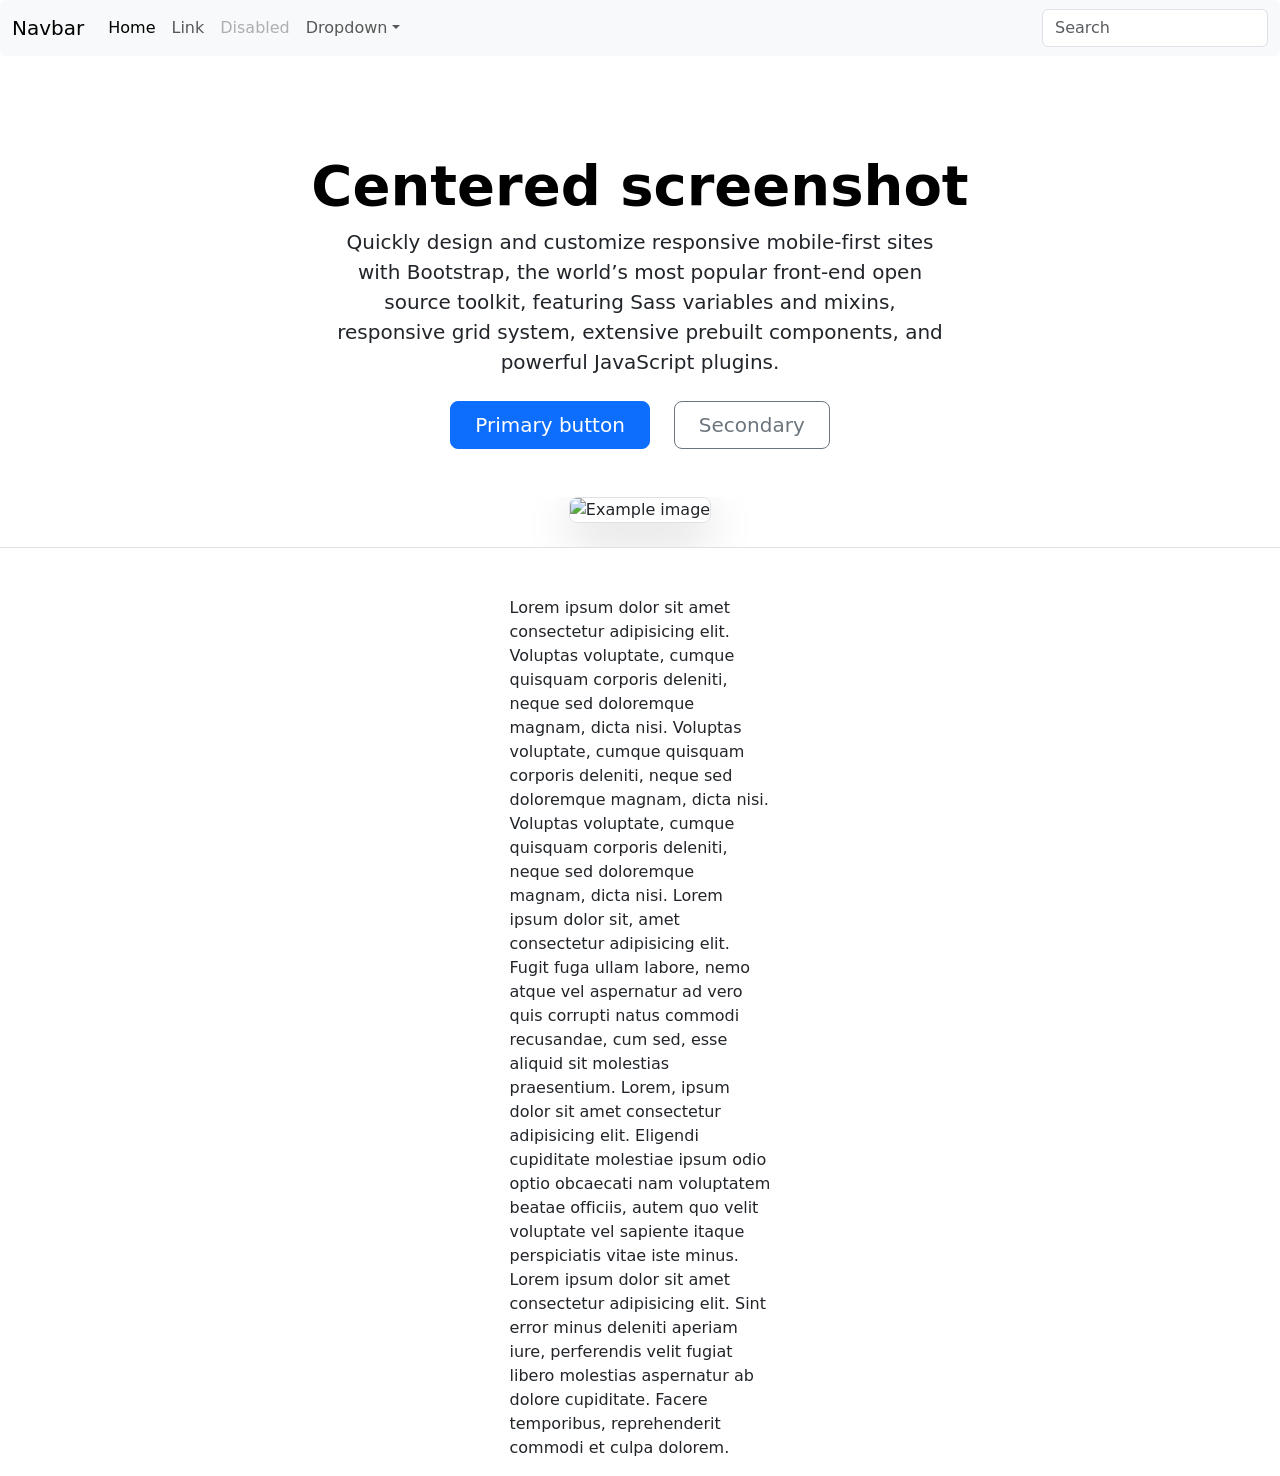
==== pw2-p1/bootstrap.html @ 76e95fe8 "cambio de carpeta de bootstrap.html" ====
<!doctype html>
<html lang="es">
  <head>
    <meta charset="UTF-8" />
    <meta name="viewport" content="width=device-width, initial-scale=1.0" />
    <title>Bootstrap Example</title>
    <link
      href="https://cdn.jsdelivr.net/npm/bootstrap@5.3.8/dist/css/bootstrap.min.css"
      rel="stylesheet"
      integrity="sha384-sRIl4kxILFvY47J16cr9ZwB07vP4J8+LH7qKQnuqkuIAvNWLzeN8tE5YBujZqJLB"
      crossorigin="anonymous"
    />
    <script
      src="https://cdn.jsdelivr.net/npm/bootstrap@5.3.8/dist/js/bootstrap.bundle.min.js"
      integrity="sha384-FKyoEForCGlyvwx9Hj09JcYn3nv7wiPVlz7YYwJrWVcXK/BmnVDxM+D2scQbITxI"
      crossorigin="anonymous"
    ></script>
  </head>
  <body>
    <section>
      <nav
        class="navbar navbar-expand-lg bg-body-tertiary rounded"
        aria-label="Eleventh navbar example"
      >
        <div class="container-fluid">
          <a class="navbar-brand" href="#">Navbar</a>
          <button
            class="navbar-toggler"
            type="button"
            data-bs-toggle="collapse"
            data-bs-target="#navbarsExample09"
            aria-controls="navbarsExample09"
            aria-expanded="false"
            aria-label="Toggle navigation"
          >
            <span class="navbar-toggler-icon"></span>
          </button>
          <div class="collapse navbar-collapse" id="navbarsExample09">
            <ul class="navbar-nav me-auto mb-2 mb-lg-0">
              <li class="nav-item">
                <a class="nav-link active" aria-current="page" href="#">Home</a>
              </li>
              <li class="nav-item"><a class="nav-link" href="#">Link</a></li>
              <li class="nav-item">
                <a class="nav-link disabled" aria-disabled="true">Disabled</a>
              </li>
              <li class="nav-item dropdown">
                <a
                  class="nav-link dropdown-toggle"
                  href="#"
                  data-bs-toggle="dropdown"
                  aria-expanded="false"
                  >Dropdown</a
                >
                <ul class="dropdown-menu">
                  <li><a class="dropdown-item" href="#">Action</a></li>
                  <li><a class="dropdown-item" href="#">Another action</a></li>
                  <li>
                    <a class="dropdown-item" href="#">Something else here</a>
                  </li>
                </ul>
              </li>
            </ul>
            <form role="search">
              <input
                class="form-control"
                type="search"
                placeholder="Search"
                aria-label="Search"
              />
            </form>
          </div>
        </div>
      </nav>
    </section>

    <!-- 
    Todas las clases con P son de padding
    Si tienen X o Y, se refiere a los ejes, es decir, si es X, se aplica a izquierda y derecha, si es Y, se aplica a arriba y abajo
    Si se utiliza una letra ya sea T, B, L o R, se refiere a la dirección, es decir, si es T, se aplica a arriba, si es B, se aplica a abajo, si es L, se aplica a la izquierda y si es R, se aplica a la derecha
    Si solo se deja la P, se aplica a los 4 lados
    Si se deja un número, se refiere a la cantidad de espacio, siendo 0 el mínimo y 5 el máximo. Si se deja auto, se ajusta automáticamente al contenido
     -->

    <!--El hero panel-->
    <section>
      <div class="px-4 pt-5 my-5 text-center border-bottom">
        <h1 class="display-4 fw-bold text-body-emphasis">
          Centered screenshot
        </h1>
        <div class="col-lg-6 mx-auto">
          <p class="lead mb-4">
            Quickly design and customize responsive mobile-first sites with
            Bootstrap, the world’s most popular front-end open source toolkit,
            featuring Sass variables and mixins, responsive grid system,
            extensive prebuilt components, and powerful JavaScript plugins.
          </p>
          <div class="d-grid gap-2 d-sm-flex justify-content-sm-center mb-5">
            <button type="button" class="btn btn-primary btn-lg px-4 me-sm-3">
              Primary button
            </button>
            <button type="button" class="btn btn-outline-secondary btn-lg px-4">
              Secondary
            </button>
          </div>
        </div>
        <div class="overflow-hidden" style="max-height: 30vh">
          <div class="container px-5">
            <img
              src="https://picsum.photos/id/20/1024/720"
              class="img-fluid border rounded-3 shadow-lg mb-4"
              alt="Example image"
              width="700"
              height="500"
              loading="lazy"
            />
          </div>
        </div>
      </div>
    </section>

    <section class="container">
      <div class="row justify-content-center">
        <p class="col-xs-12 col-md-6 col-lg-3 col-xxl-6 b-1">
          Lorem ipsum dolor sit amet consectetur adipisicing elit. Voluptas
          voluptate, cumque quisquam corporis deleniti, neque sed doloremque
          magnam, dicta nisi. Voluptas voluptate, cumque quisquam corporis
          deleniti, neque sed doloremque magnam, dicta nisi. Voluptas
          voluptate, cumque quisquam corporis deleniti, neque sed doloremque
          magnam, dicta nisi.
          Lorem ipsum dolor sit, amet consectetur adipisicing elit. Fugit fuga ullam labore, nemo atque vel aspernatur ad vero quis corrupti natus commodi recusandae, cum sed, esse aliquid sit molestias praesentium.
          Lorem, ipsum dolor sit amet consectetur adipisicing elit. Eligendi cupiditate molestiae ipsum odio optio obcaecati nam voluptatem beatae officiis, autem quo velit voluptate vel sapiente itaque perspiciatis vitae iste minus.
          Lorem ipsum dolor sit amet consectetur adipisicing elit. Sint error minus deleniti aperiam iure, perferendis velit fugiat libero molestias aspernatur ab dolore cupiditate. Facere temporibus, reprehenderit commodi et culpa dolorem.
        </p>
      </div>
    </section>
  </body>
</html>
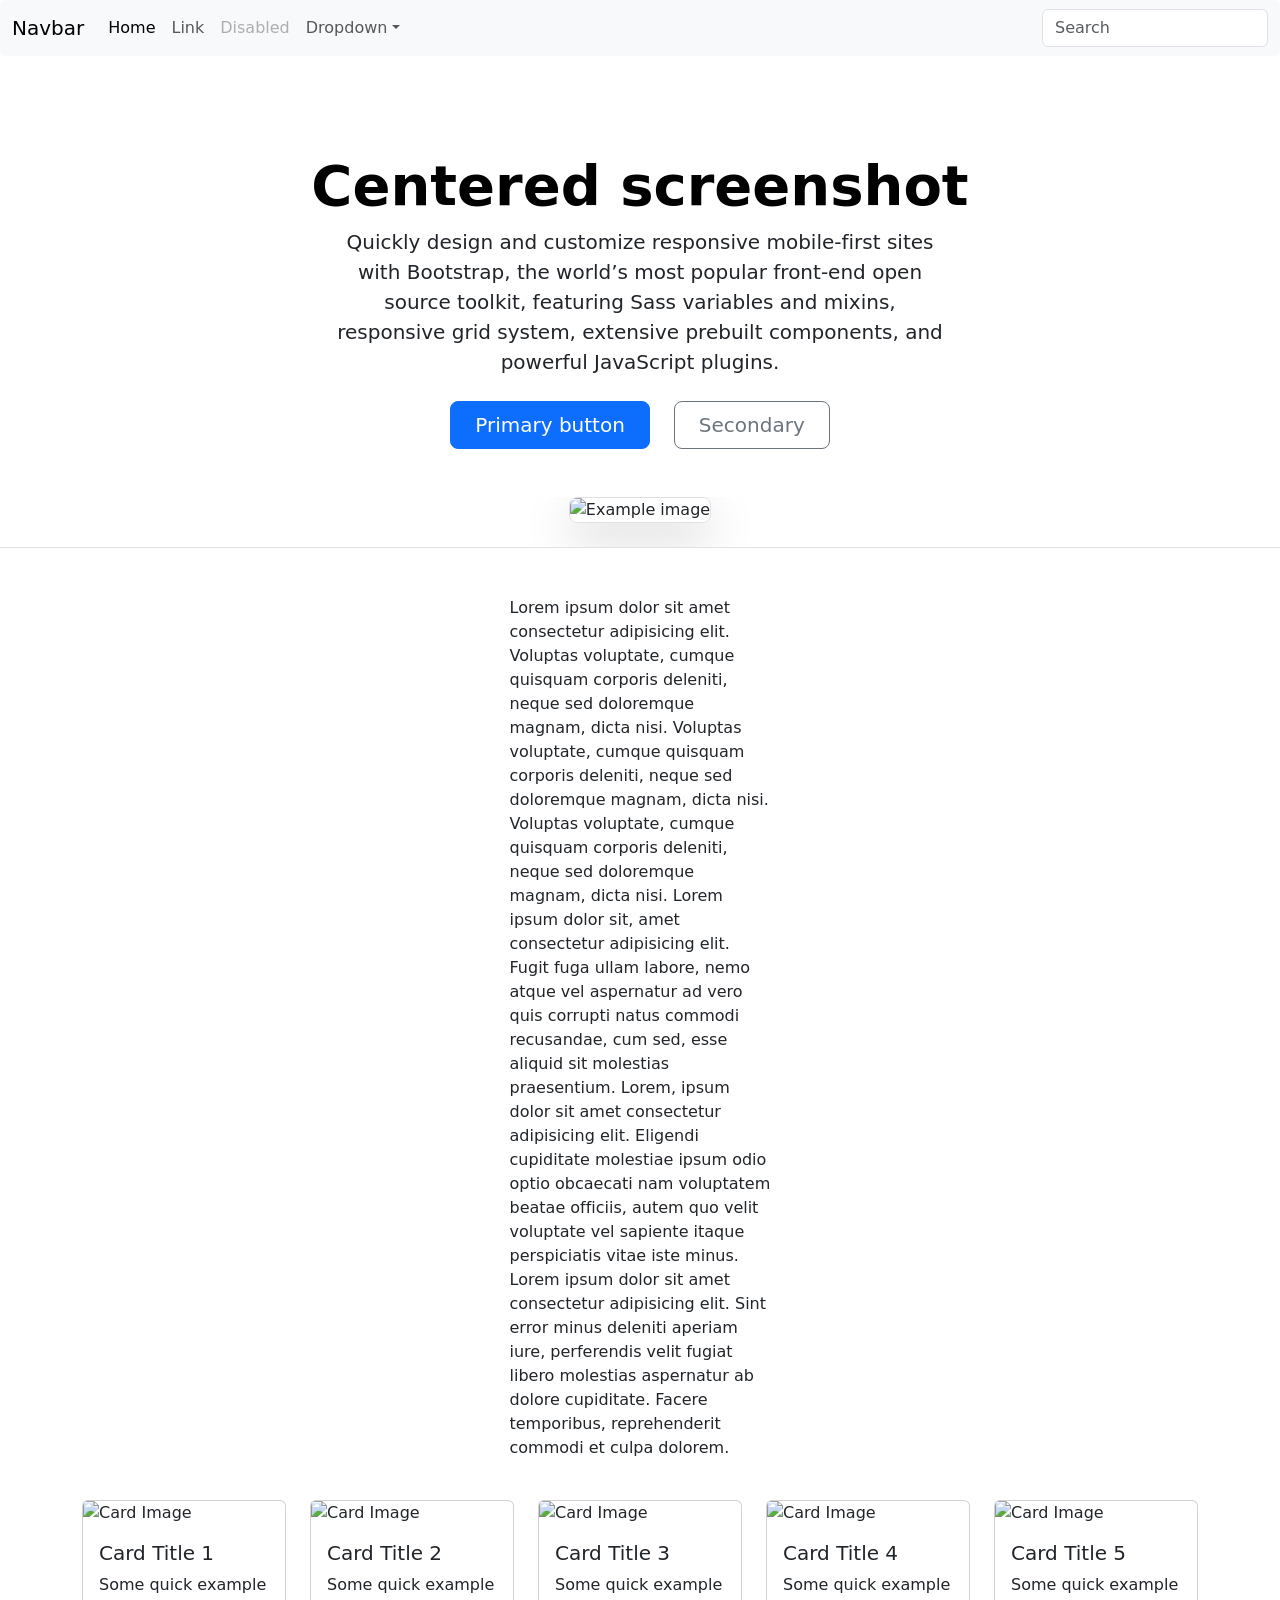
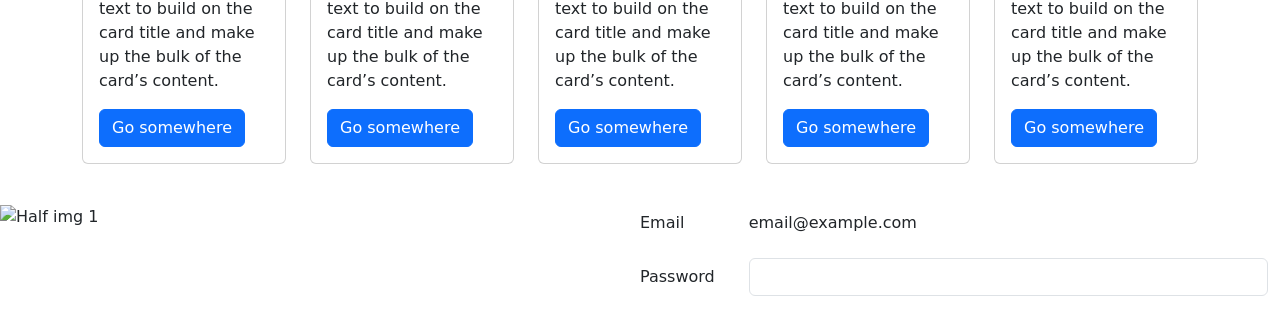
==== commit b763fa80: "Centrar formulario con d-flex en ultima seccion" ====
--- a/pw2-p1/bootstrap.html
+++ b/pw2-p1/bootstrap.html
@@ -1,80 +1,55 @@
 <!doctype html>
 <html lang="es">
-  <head>
-    <meta charset="UTF-8" />
-    <meta name="viewport" content="width=device-width, initial-scale=1.0" />
-    <title>Bootstrap Example</title>
-    <link
-      href="https://cdn.jsdelivr.net/npm/bootstrap@5.3.8/dist/css/bootstrap.min.css"
-      rel="stylesheet"
-      integrity="sha384-sRIl4kxILFvY47J16cr9ZwB07vP4J8+LH7qKQnuqkuIAvNWLzeN8tE5YBujZqJLB"
-      crossorigin="anonymous"
-    />
-    <script
-      src="https://cdn.jsdelivr.net/npm/bootstrap@5.3.8/dist/js/bootstrap.bundle.min.js"
-      integrity="sha384-FKyoEForCGlyvwx9Hj09JcYn3nv7wiPVlz7YYwJrWVcXK/BmnVDxM+D2scQbITxI"
-      crossorigin="anonymous"
-    ></script>
-  </head>
-  <body>
-    <section>
-      <nav
-        class="navbar navbar-expand-lg bg-body-tertiary rounded"
-        aria-label="Eleventh navbar example"
-      >
-        <div class="container-fluid">
-          <a class="navbar-brand" href="#">Navbar</a>
-          <button
-            class="navbar-toggler"
-            type="button"
-            data-bs-toggle="collapse"
-            data-bs-target="#navbarsExample09"
-            aria-controls="navbarsExample09"
-            aria-expanded="false"
-            aria-label="Toggle navigation"
-          >
-            <span class="navbar-toggler-icon"></span>
-          </button>
-          <div class="collapse navbar-collapse" id="navbarsExample09">
-            <ul class="navbar-nav me-auto mb-2 mb-lg-0">
-              <li class="nav-item">
-                <a class="nav-link active" aria-current="page" href="#">Home</a>
-              </li>
-              <li class="nav-item"><a class="nav-link" href="#">Link</a></li>
-              <li class="nav-item">
-                <a class="nav-link disabled" aria-disabled="true">Disabled</a>
-              </li>
-              <li class="nav-item dropdown">
-                <a
-                  class="nav-link dropdown-toggle"
-                  href="#"
-                  data-bs-toggle="dropdown"
-                  aria-expanded="false"
-                  >Dropdown</a
-                >
-                <ul class="dropdown-menu">
-                  <li><a class="dropdown-item" href="#">Action</a></li>
-                  <li><a class="dropdown-item" href="#">Another action</a></li>
-                  <li>
-                    <a class="dropdown-item" href="#">Something else here</a>
-                  </li>
-                </ul>
-              </li>
-            </ul>
-            <form role="search">
-              <input
-                class="form-control"
-                type="search"
-                placeholder="Search"
-                aria-label="Search"
-              />
-            </form>
-          </div>
-        </div>
-      </nav>
-    </section>
-
-    <!-- 
+
+<head>
+  <meta charset="UTF-8" />
+  <meta name="viewport" content="width=device-width, initial-scale=1.0" />
+  <title>Bootstrap Example</title>
+  <link href="https://cdn.jsdelivr.net/npm/bootstrap@5.3.8/dist/css/bootstrap.min.css" rel="stylesheet"
+    integrity="sha384-sRIl4kxILFvY47J16cr9ZwB07vP4J8+LH7qKQnuqkuIAvNWLzeN8tE5YBujZqJLB" crossorigin="anonymous" />
+  <script src="https://cdn.jsdelivr.net/npm/bootstrap@5.3.8/dist/js/bootstrap.bundle.min.js"
+    integrity="sha384-FKyoEForCGlyvwx9Hj09JcYn3nv7wiPVlz7YYwJrWVcXK/BmnVDxM+D2scQbITxI"
+    crossorigin="anonymous"></script>
+</head>
+
+<body>
+  <section>
+    <nav class="navbar navbar-expand-lg bg-body-tertiary rounded" aria-label="Eleventh navbar example">
+      <div class="container-fluid">
+        <a class="navbar-brand" href="#">Navbar</a>
+        <button class="navbar-toggler" type="button" data-bs-toggle="collapse" data-bs-target="#navbarsExample09"
+          aria-controls="navbarsExample09" aria-expanded="false" aria-label="Toggle navigation">
+          <span class="navbar-toggler-icon"></span>
+        </button>
+        <div class="collapse navbar-collapse" id="navbarsExample09">
+          <ul class="navbar-nav me-auto mb-2 mb-lg-0">
+            <li class="nav-item">
+              <a class="nav-link active" aria-current="page" href="#">Home</a>
+            </li>
+            <li class="nav-item"><a class="nav-link" href="#">Link</a></li>
+            <li class="nav-item">
+              <a class="nav-link disabled" aria-disabled="true">Disabled</a>
+            </li>
+            <li class="nav-item dropdown">
+              <a class="nav-link dropdown-toggle" href="#" data-bs-toggle="dropdown" aria-expanded="false">Dropdown</a>
+              <ul class="dropdown-menu">
+                <li><a class="dropdown-item" href="#">Action</a></li>
+                <li><a class="dropdown-item" href="#">Another action</a></li>
+                <li>
+                  <a class="dropdown-item" href="#">Something else here</a>
+                </li>
+              </ul>
+            </li>
+          </ul>
+          <form role="search">
+            <input class="form-control" type="search" placeholder="Search" aria-label="Search" />
+          </form>
+        </div>
+      </div>
+    </nav>
+  </section>
+
+  <!-- 
     Todas las clases con P son de padding
     Si tienen X o Y, se refiere a los ejes, es decir, si es X, se aplica a izquierda y derecha, si es Y, se aplica a arriba y abajo
     Si se utiliza una letra ya sea T, B, L o R, se refiere a la dirección, es decir, si es T, se aplica a arriba, si es B, se aplica a abajo, si es L, se aplica a la izquierda y si es R, se aplica a la derecha
@@ -82,57 +57,158 @@
     Si se deja un número, se refiere a la cantidad de espacio, siendo 0 el mínimo y 5 el máximo. Si se deja auto, se ajusta automáticamente al contenido
      -->
 
-    <!--El hero panel-->
-    <section>
-      <div class="px-4 pt-5 my-5 text-center border-bottom">
-        <h1 class="display-4 fw-bold text-body-emphasis">
-          Centered screenshot
-        </h1>
-        <div class="col-lg-6 mx-auto">
-          <p class="lead mb-4">
-            Quickly design and customize responsive mobile-first sites with
-            Bootstrap, the world’s most popular front-end open source toolkit,
-            featuring Sass variables and mixins, responsive grid system,
-            extensive prebuilt components, and powerful JavaScript plugins.
-          </p>
-          <div class="d-grid gap-2 d-sm-flex justify-content-sm-center mb-5">
-            <button type="button" class="btn btn-primary btn-lg px-4 me-sm-3">
-              Primary button
-            </button>
-            <button type="button" class="btn btn-outline-secondary btn-lg px-4">
-              Secondary
-            </button>
-          </div>
-        </div>
-        <div class="overflow-hidden" style="max-height: 30vh">
-          <div class="container px-5">
-            <img
-              src="https://picsum.photos/id/20/1024/720"
-              class="img-fluid border rounded-3 shadow-lg mb-4"
-              alt="Example image"
-              width="700"
-              height="500"
-              loading="lazy"
-            />
-          </div>
-        </div>
-      </div>
-    </section>
-
-    <section class="container">
+  <!--El hero panel-->
+  <section>
+    <div class="px-4 pt-5 my-5 text-center border-bottom">
+      <h1 class="display-4 fw-bold text-body-emphasis">
+        Centered screenshot
+      </h1>
+      <div class="col-lg-6 mx-auto">
+        <p class="lead mb-4">
+          Quickly design and customize responsive mobile-first sites with
+          Bootstrap, the world’s most popular front-end open source toolkit,
+          featuring Sass variables and mixins, responsive grid system,
+          extensive prebuilt components, and powerful JavaScript plugins.
+        </p>
+        <div class="d-grid gap-2 d-sm-flex justify-content-sm-center mb-5">
+          <button type="button" class="btn btn-primary btn-lg px-4 me-sm-3">
+            Primary button
+          </button>
+          <button type="button" class="btn btn-outline-secondary btn-lg px-4">
+            Secondary
+          </button>
+        </div>
+      </div>
+      <div class="overflow-hidden" style="max-height: 30vh">
+        <div class="container px-5">
+          <img src="https://picsum.photos/id/20/1024/720" class="img-fluid border rounded-3 shadow-lg mb-4"
+            alt="Example image" width="700" height="500" loading="lazy" />
+        </div>
+      </div>
+    </div>
+  </section>
+
+  <section class="container">
+    <div class="row justify-content-center">
+      <p class="col-xs-12 col-md-6 col-lg-3 col-xxl-6 b-1">
+        Lorem ipsum dolor sit amet consectetur adipisicing elit. Voluptas
+        voluptate, cumque quisquam corporis deleniti, neque sed doloremque
+        magnam, dicta nisi. Voluptas voluptate, cumque quisquam corporis
+        deleniti, neque sed doloremque magnam, dicta nisi. Voluptas voluptate,
+        cumque quisquam corporis deleniti, neque sed doloremque magnam, dicta
+        nisi. Lorem ipsum dolor sit, amet consectetur adipisicing elit. Fugit
+        fuga ullam labore, nemo atque vel aspernatur ad vero quis corrupti
+        natus commodi recusandae, cum sed, esse aliquid sit molestias
+        praesentium. Lorem, ipsum dolor sit amet consectetur adipisicing elit.
+        Eligendi cupiditate molestiae ipsum odio optio obcaecati nam
+        voluptatem beatae officiis, autem quo velit voluptate vel sapiente
+        itaque perspiciatis vitae iste minus. Lorem ipsum dolor sit amet
+        consectetur adipisicing elit. Sint error minus deleniti aperiam iure,
+        perferendis velit fugiat libero molestias aspernatur ab dolore
+        cupiditate. Facere temporibus, reprehenderit commodi et culpa dolorem.
+      </p>
+    </div>
+  </section>
+
+  <section>
+    <div class="container mt-4">
       <div class="row justify-content-center">
-        <p class="col-xs-12 col-md-6 col-lg-3 col-xxl-6 b-1">
-          Lorem ipsum dolor sit amet consectetur adipisicing elit. Voluptas
-          voluptate, cumque quisquam corporis deleniti, neque sed doloremque
-          magnam, dicta nisi. Voluptas voluptate, cumque quisquam corporis
-          deleniti, neque sed doloremque magnam, dicta nisi. Voluptas
-          voluptate, cumque quisquam corporis deleniti, neque sed doloremque
-          magnam, dicta nisi.
-          Lorem ipsum dolor sit, amet consectetur adipisicing elit. Fugit fuga ullam labore, nemo atque vel aspernatur ad vero quis corrupti natus commodi recusandae, cum sed, esse aliquid sit molestias praesentium.
-          Lorem, ipsum dolor sit amet consectetur adipisicing elit. Eligendi cupiditate molestiae ipsum odio optio obcaecati nam voluptatem beatae officiis, autem quo velit voluptate vel sapiente itaque perspiciatis vitae iste minus.
-          Lorem ipsum dolor sit amet consectetur adipisicing elit. Sint error minus deleniti aperiam iure, perferendis velit fugiat libero molestias aspernatur ab dolore cupiditate. Facere temporibus, reprehenderit commodi et culpa dolorem.
-        </p>
-      </div>
-    </section>
-  </body>
-</html>
+        <div class="col-12 col-sm-6 col-md-4 col-lg-3 col-xl mb-4">
+          <div class="card h-100">
+            <img src="https://placehold.co/300x200" class="card-img-top" alt="Card Image" />
+            <div class="card-body">
+              <h5 class="card-title">Card Title 1</h5>
+              <p class="card-text">
+                Some quick example text to build on the card title and make up
+                the bulk of the card’s content.
+              </p>
+              <a href="#" class="btn btn-primary">Go somewhere</a>
+            </div>
+          </div>
+        </div>
+        <div class="col-12 col-sm-6 col-md-4 col-lg-3 col-xl mb-4">
+          <div class="card h-100">
+            <img src="https://placehold.co/300x200" class="card-img-top" alt="Card Image" />
+            <div class="card-body">
+              <h5 class="card-title">Card Title 2</h5>
+              <p class="card-text">
+                Some quick example text to build on the card title and make up
+                the bulk of the card’s content.
+              </p>
+              <a href="#" class="btn btn-primary">Go somewhere</a>
+            </div>
+          </div>
+        </div>
+        <div class="col-12 col-sm-6 col-md-4 col-lg-3 col-xl mb-4">
+          <div class="card h-100">
+            <img src="https://placehold.co/300x200" class="card-img-top" alt="Card Image" />
+            <div class="card-body">
+              <h5 class="card-title">Card Title 3</h5>
+              <p class="card-text">
+                Some quick example text to build on the card title and make up
+                the bulk of the card’s content.
+              </p>
+              <a href="#" class="btn btn-primary">Go somewhere</a>
+            </div>
+          </div>
+        </div>
+        <div class="col-12 col-sm-6 col-md-4 col-lg-3 col-xl mb-4">
+          <div class="card h-100">
+            <img src="https://placehold.co/300x200" class="card-img-top" alt="Card Image" />
+            <div class="card-body">
+              <h5 class="card-title">Card Title 4</h5>
+              <p class="card-text">
+                Some quick example text to build on the card title and make up
+                the bulk of the card’s content.
+              </p>
+              <a href="#" class="btn btn-primary">Go somewhere</a>
+            </div>
+          </div>
+        </div>
+        <div class="col-12 col-sm-6 col-md-4 col-lg-3 col-xl mb-4">
+          <div class="card h-100">
+            <img src="https://placehold.co/300x200" class="card-img-top" alt="Card Image" />
+            <div class="card-body">
+              <h5 class="card-title">Card Title 5</h5>
+              <p class="card-text">
+                Some quick example text to build on the card title and make up
+                the bulk of the card’s content.
+              </p>
+              <a href="#" class="btn btn-primary">Go somewhere</a>
+            </div>
+          </div>
+        </div>
+      </div>
+    </div>
+  </section>
+
+  <section class="container-fluid mt-3 mb-8">
+    <div class="row">
+      <div class="col p-0">
+        <picture>
+          <source srcset="https://picsum.photos/id/200/800/800" media="(min-width: 1025px)" />
+          <source srcset="https://picsum.photos/id/200/480/480" media="(min-width: 1025px)" />
+          <img src="https://picsum.photos/id/200/380/380" alt="Half img 1" class="object-fit-cover w-100 h-100" />
+        </picture>
+      </div>
+      <div class="col flex-grow-1 d-flex justify-content-center align-items-center">
+        <div class="w-100">
+          <div class="mb-3 row">
+            <label for="staticEmail" class="col-sm-2 col-form-label">Email</label>
+            <div class="col-sm-10">
+              <input type="text" readonly class="form-control-plaintext" id="staticEmail" value="email@example.com" />
+            </div>
+          </div>
+          <div class="mb-3 row">
+            <label for="inputPassword" class="col-sm-2 col-form-label">Password</label>
+            <div class="col-sm-10">
+              <input type="password" class="form-control" id="inputPassword" />
+            </div>
+          </div>
+        </div>
+      </div>
+    </div>
+  </section>
+</body>
+
+</html>
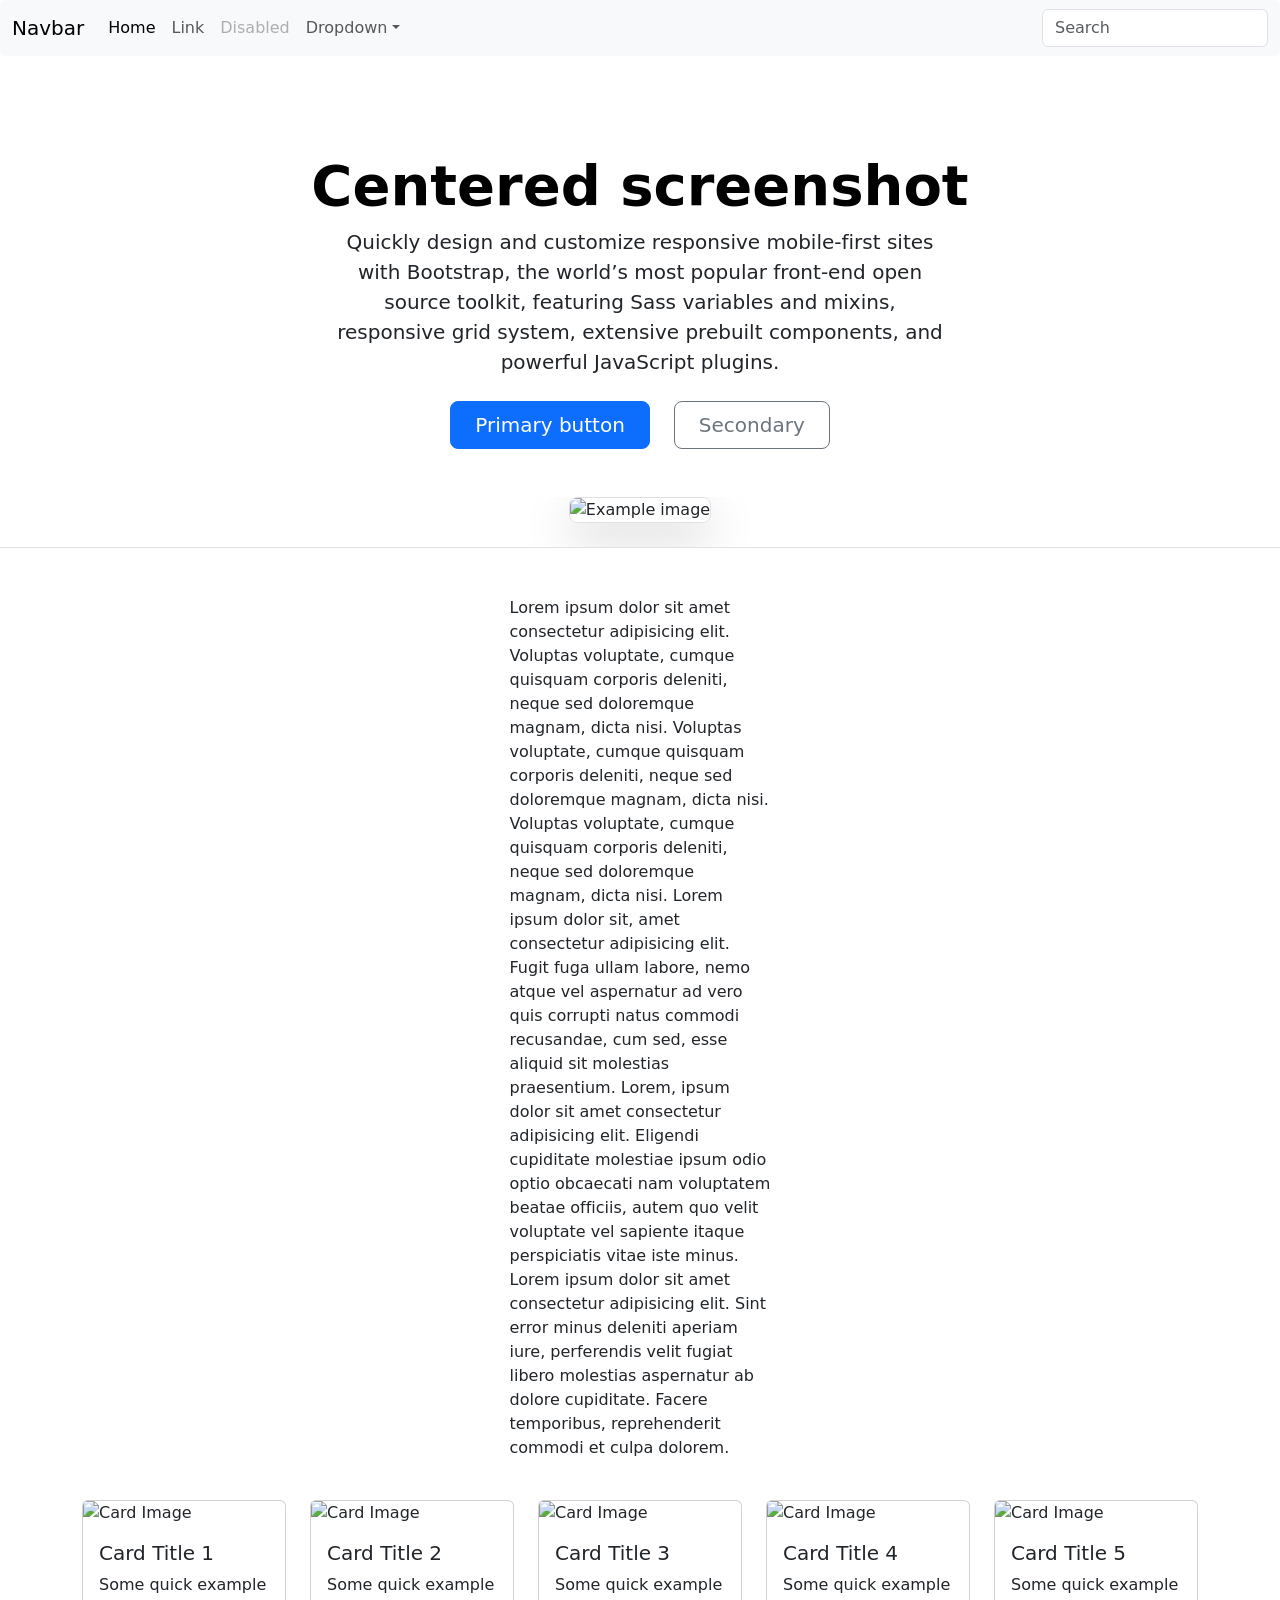
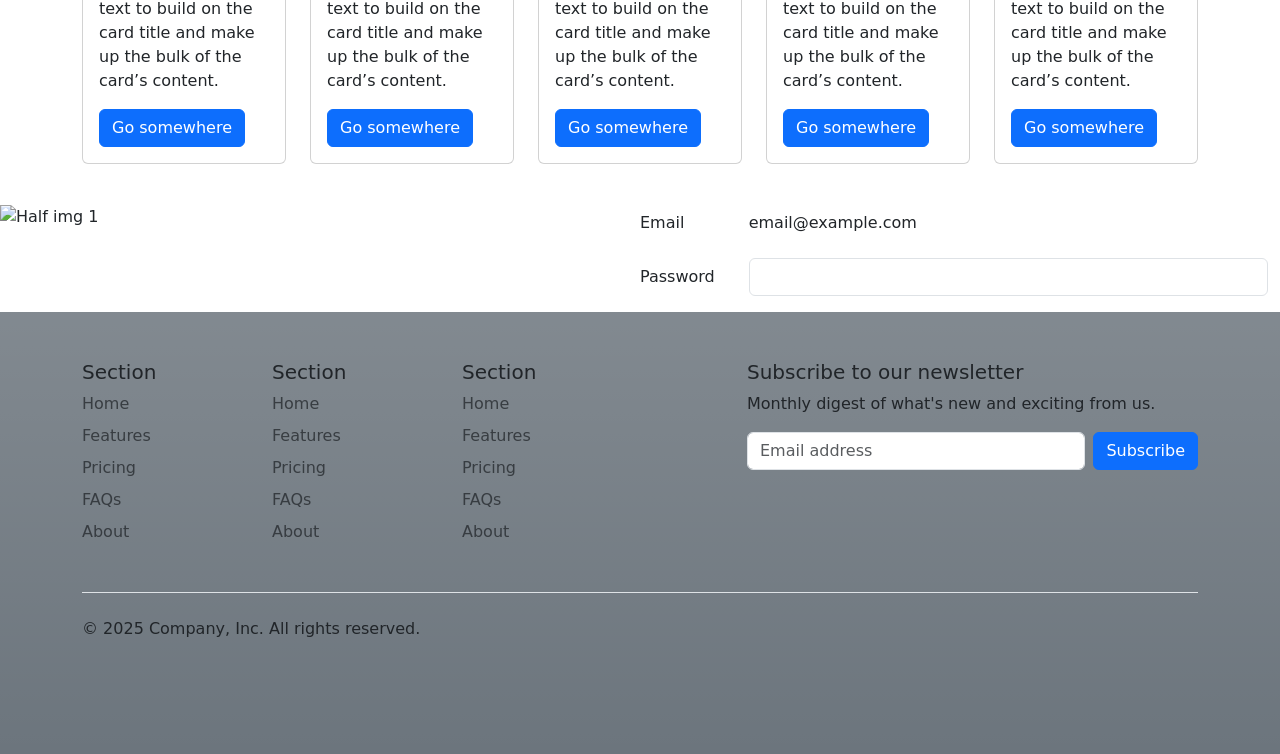
==== commit af9cac04: "Avance Cafeteria (faltan imagenes)" ====
--- a/pw2-p1/bootstrap.html
+++ b/pw2-p1/bootstrap.html
@@ -209,6 +209,65 @@
       </div>
     </div>
   </section>
+
+  <footer class="py-5 bg-secondary bg-gradient">
+    <div class="container">
+        <div class="row">
+          <div class="col-6 col-md-2 mb-3">
+            <h5>Section</h5>
+            <ul class="nav flex-column">
+              <li class="nav-item mb-2"><a href="#" class="nav-link p-0 text-body-secondary">Home</a></li>
+              <li class="nav-item mb-2"><a href="#" class="nav-link p-0 text-body-secondary">Features</a></li>
+              <li class="nav-item mb-2"><a href="#" class="nav-link p-0 text-body-secondary">Pricing</a></li>
+              <li class="nav-item mb-2"><a href="#" class="nav-link p-0 text-body-secondary">FAQs</a></li>
+              <li class="nav-item mb-2"><a href="#" class="nav-link p-0 text-body-secondary">About</a></li>
+            </ul>
+          </div>
+          <div class="col-6 col-md-2 mb-3">
+            <h5>Section</h5>
+            <ul class="nav flex-column">
+              <li class="nav-item mb-2"><a href="#" class="nav-link p-0 text-body-secondary">Home</a></li>
+              <li class="nav-item mb-2"><a href="#" class="nav-link p-0 text-body-secondary">Features</a></li>
+              <li class="nav-item mb-2"><a href="#" class="nav-link p-0 text-body-secondary">Pricing</a></li>
+              <li class="nav-item mb-2"><a href="#" class="nav-link p-0 text-body-secondary">FAQs</a></li>
+              <li class="nav-item mb-2"><a href="#" class="nav-link p-0 text-body-secondary">About</a></li>
+            </ul>
+          </div>
+          <div class="col-6 col-md-2 mb-3">
+            <h5>Section</h5>
+            <ul class="nav flex-column">
+              <li class="nav-item mb-2"><a href="#" class="nav-link p-0 text-body-secondary">Home</a></li>
+              <li class="nav-item mb-2"><a href="#" class="nav-link p-0 text-body-secondary">Features</a></li>
+              <li class="nav-item mb-2"><a href="#" class="nav-link p-0 text-body-secondary">Pricing</a></li>
+              <li class="nav-item mb-2"><a href="#" class="nav-link p-0 text-body-secondary">FAQs</a></li>
+              <li class="nav-item mb-2"><a href="#" class="nav-link p-0 text-body-secondary">About</a></li>
+            </ul>
+          </div>
+          <div class="col-md-5 offset-md-1 mb-3">
+            <form>
+              <h5>Subscribe to our newsletter</h5>
+              <p>Monthly digest of what's new and exciting from us.</p>
+              <div class="d-flex flex-column flex-sm-row w-100 gap-2"> <label for="newsletter1"
+                  class="visually-hidden">Email address</label> <input id="newsletter1" type="email" class="form-control"
+                  placeholder="Email address"> <button class="btn btn-primary" type="button">Subscribe</button> </div>
+            </form>
+          </div>
+        </div>
+        <div class="d-flex flex-column flex-sm-row justify-content-between py-4 my-4 border-top">
+          <p>© 2025 Company, Inc. All rights reserved.</p>
+          <ul class="list-unstyled d-flex">
+            <li class="ms-3"><a class="link-body-emphasis" href="#" aria-label="Instagram"><svg class="bi" width="24"
+                  height="24">
+                  <use xlink:href="#instagram"></use>
+                </svg></a></li>
+            <li class="ms-3"><a class="link-body-emphasis" href="#" aria-label="Facebook"><svg class="bi" width="24"
+                  height="24" aria-hidden="true">
+                  <use xlink:href="#facebook"></use>
+                </svg></a></li>
+          </ul>
+        </div>
+    </div>
+  </footer>
 </body>
 
 </html>
